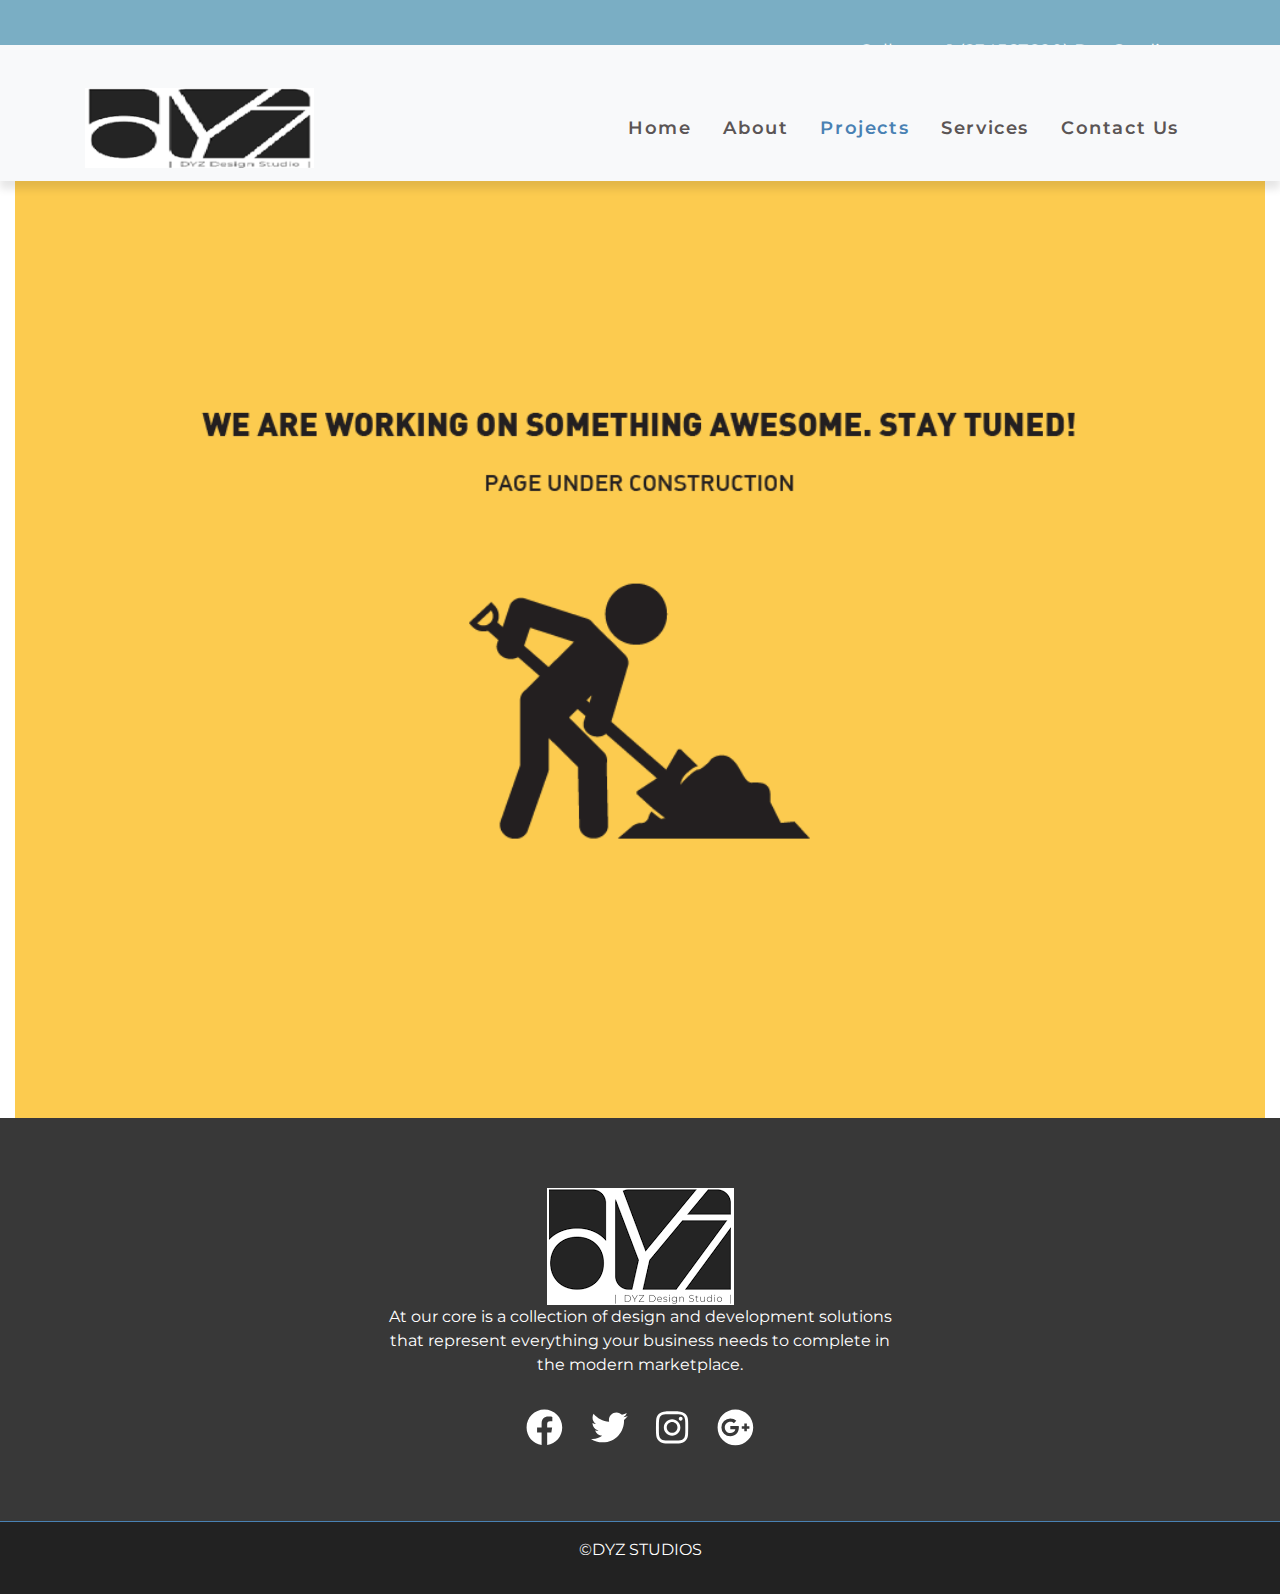
==== projects.html @ de344995 "initial commit gerald" ====
<!DOCTYPE html>
<html lang="en">
<head>
	<meta charset="UTF-8">
	<meta name="viewport" content="width=device-width, initial-scale=1.0, viewport-fit=cover">
   <meta http-equiv="X-UA-Compatible" content="ie=edge">
	<title>Dyz Studios | Landing Page </title>
	<link rel="shortcut icon" href="img/logo.png">
	
	<link rel="stylesheet" href="css/bootstrap.min.css">
	
	<link rel="stylesheet" href="css/style.css">
	
	<link href="https://fonts.googleapis.com/css?family=Montserrat:300,400,500,600,700&display=swap" rel="stylesheet">
</head>
<body>
	
	
	<div class="top-bar">
		<div class="container">
			<div class="col-12 text-right">
				<p><a href="tel:+1885555">Call us at 1 (234567890) Dyz Studios</a></p>
			</div>
		</div>
	</div>
	
    


    <!-- Navigation -->
	<nav class="navbar bg-light navbar-light navbar-expand-lg">
		<div class="container">
			
			<a href="index.html" class="navbar-brand"><img src="img/logo.png" 
				alt="logo" title="logo"></a>

			<button class="navbar-toggler" type="button" data-toggle="collapse" 
			data-target="#navbarResponsive">
				<span class="navbar-toggler-icon"></span>
			</button>
			<div class="collapse navbar-collapse" id="navbarResponsive">
				<ul class="navbar-nav ml-auto">
					<li class="nav-item"><a href="index.html" class="nav-link ">Home</a></li>
					<li class="nav-item"><a href="about.html" class="nav-link ">About</a></li>
					<li class="nav-item"><a href="projects.html" class="nav-link active">Projects</a></li>
					<li class="nav-item"><a href="services.html" class="nav-link">Services</a></li>
					<li class="nav-item"><a href="contact.html" class="nav-link">Contact Us</a></li>
				</ul>

			</div>
		</div>
	</nav>
    <!-- End Navigation -->

    <div class="col-lg"><img src="img/page.gif" alt="" class="w-100"></div>

	<!-- Start Footer -->

    <footer>
		<div class="container">
				<div class="row text-light text-center py-4 justify-content-center">

				<div class="col sm-10 col-md-8 col-lg-6"><img src="img/icon.png" alt="">
				<p>At our core is a collection of design and development solutions that represent everything 
					your business needs to complete in the modern marketplace. </p>
				
				<ul class="social pt-3">
					<li><a href="" target="blank"><i class="fab fa-facebook"></i></a></li>
					<li><a href="" target="blank"><i class="fab fa-twitter"></i></a></li>
					<li><a href="" target="blank"><i class="fab fa-instagram"></i></a></li>
					<li><a href="" target="blank"><i class="fab fa-google-plus"></i></a></li>
				</ul>
				</div>
			</div>
		</div>
	</footer>

	<!-- End Footer -->

	<!-- Start Socket -->
	
	<div class="socket text-light text-center py-3">
		<p>&copy;<a href="index.html" target="_blank">DYZ STUDIOS</a></p>
	</div>

	<!-- End Socket -->




	<!-- Script Source Files -->

	<!-- jQuery -->
	<script src="js/jquery-3.5.1.min.js"></script>
	<!-- Bootstrap 4.5 JS -->
	<script src="js/bootstrap.min.js"></script>
	<!-- Popper JS -->
	<script src="js/popper.min.js"></script>
	<!-- Font Awesome -->
	<script src="js/all.min.js"></script>

	<!-- End Script Source Files -->
</body>
</html>
---- css/style.css ----
/*-- Body Reset --*/
body {
  overflow-x: hidden;
  font-family: 'Montserrat', sans-serif;
  color: #616971;
}

/*============= TOP BAR HEADER =============*/
.top-bar {
  background: #7aaec4;
  height: 2.8rem;
  padding: .5rem 0;
}

.top-bar a {
  color: white;
  text-decoration: none;
  font-size: 1.1rem;
}


/*============= NAVIGATION =============*/
.navbar-brand img {
  height: 5rem;
}

.navbar {
  font-size: 1.15rem;
  font-weight: 600;
  letter-spacing: .1rem;
  box-shadow: 0 .5rem .5rem rgba(0, 0, 0, .1);
  z-index: 1;
}

.nav-item {
  padding: .5rem;
}

.nav-link {
  color: #5b5555!important;
}

.nav-link.active, .nav-link:hover {
  color: #4981b3!important;
}



/*============= CAROUSEL =============*/

#carousel {
  box-shadow: 0 1rem 1rem rgba(0, 0, 0, .1);
}

.carousel-inner {
  max-height: 50rem;
}

/*---Change Carousel Transition Speed --*/

.carousel-item-next,
.carousel-item-prev,
.carousel-item-active {
  transition: transform 1.2s east;
}

/*-- Carousel Content --*/
.carousel-caption {
  position: absolute;
  top: 54%;
  transform: translateY(-50%);
  text-transform: uppercase;
}

.bg-custom {
  background-color: rgba(0, 0, 0, .4);
  color: white;
  border-radius: 1rem;
}

.carousel-caption h1 {
  font-size: 3.8rem;
  text-shadow: .1rem 1rem .3rem rgba(0, 0, 0, .1);
}

.border-primary {
  border-top: .2rem solid #4989b3!important;
}

.carousel-caption h3 {
  font-size: 2.2rem;
  text-shadow: .1rem 1rem .2rem rgba(0, 0, 0, .1);
}

.btn-lg {
  border-radius: 0;
  text-transform: uppercase;
  font-size: 1rem;
  border-width: medium;
}

.btn-danger {
  background-color: #AC2615;
  border: .1rem solid #AC2615;
}

.btn-primary {
  background-color: #4981b3;
  border: .05rem solid #4989b3;
}

.btn-primary:hover, .btn-primary:focus {
  background-color: #68a0d2!important;
  border: .05rem solid #68a0d2!important;
}





/*===== FIXED BACKGROUND IMG =====*/

.fixed {
  background-image: url('../img/matrix.jpg');
  position: fixed;
}

.fixed-background {
  padding: 10rem 0;
}

.fixed-background {
  overflow: hidden; /*-- Correction for iOS --*/
}


/*-- Emoji Navbar --*/

.emoji {
  background-image: linear-gradient(to right, #4981b3, #ac2615);
  min-height: 0!important;
  padding: .4rem 0!important;
}

.emoji .svg-inline--fa {
  margin: 0 auto;
  color: white;
  font-size: 2rem;
}


/*============= FOOTER =============*/

footer {
  background-color: #383838;
  padding: 1rem 2rem 3rem;
}

.footer-img {
  height: 3.5rem;
  margin: 1.5rem auto;
}

footer p, footer a, .socket a {
  color:white;
  text-decoration: none;
}

ul.social {
  list-style-type: none;
  display: flex;
  max-width: 16rem;
  margin: 0 auto;
  padding: 0;
}

ul.social li {
  margin: 0 auto;

}

footer .svg-inline--fa {
  font-size: 2.3rem;
}

footer .svg-inline--fa:hover {
  color: #68a0d2;
}


/*============= SOCKET =============*/

.socket {
  background-color: #222222;
  border-top: .1rem solid #4981b3;
}


/*============= MEDIA QUERIES =============*/

/* Devices under 1199px (xl) */
@media (max-width: 1199.98px) {
  .carousel-caption h1 {
    font-size: 2.8rem;
  }
  
  .carousel-caption h3 {
    font-size: 1.8rem;
  }
}
/* Devices under 992px (lg) */
@media (max-width: 991.98px) {
  .carousel-caption h1 {
    font-size: 2.5rem;
  }
  
  .carousel-caption h3 {
    font-size: 1.5rem;
  }
  .btn-lg {
    font-size: .95rem;
  }
}


/*============ BOOTSTRAP BREAK POINTS:

Extra small (xs) devices (portrait phones, less than 576px)
No media query since this is the default in Bootstrap

Small (sm) devices (landscape phones, 576px and up)
@media (min-width: 576px) { ... }

Medium (md) devices (tablets, 768px and up)
@media (min-width: 768px) { ... }

Large (lg) devices (desktops, 992px and up)
@media (min-width: 992px) { ... }

Extra (xl) large devices (large desktops, 1200px and up)
@media (min-width: 1200px) { ... }

=============*/

/*-- Bootstrap Mobile Gutter Fix --*/
.row, .container-fluid {
  margin-left: 0px !important;
  margin-right: 0px !important;
}

/*-- Fixed Background Image --*/
.fixed-background {
  position: relative;
  width: 100%;
  z-index: 1000!important;
}
.fixed-wrap {
  clip: rect(0, auto, auto, 0);
  position: absolute;
  top: 0;
  left: 0;
  width: 100%;
  height: 100%;
  z-index: -999 !important;
}
.fixed {
  z-index: -999!important;
  display: block;
  top: 0;
  left: 0;
  width: 100%;
  height: 100%;
  background-size: cover;
  background-position: center center;
  -webkit-transform: translateZ(0);
  transform: translateZ(0);
  will-change: transform;
}

/*============= ABOUT PAGE =============*/

.contact {
  position: relative;
  min-height: 100vh;
  padding: 50px 100px;
  display: flex;
  justify-content: center;
  align-items: center;
  flex-direction: column;
}

.content {
  max-width: 800px;
  text-align: center;
}

content h2 {

  font-size: 36px;
  font-weight: 500;

}

.contact content p {

  font-weight: 300;

}

.container {
  width: 100%;
  display: flex;
  align-items: center;
  margin-top: 30px;

}

.contactInfo {

  width: 50%;
  display: flex;
  flex-direction: column;
}

.box {
  position: relative;
  padding: 20px 0;
  display: flex;
}

.icon {
  min-width: 60px;
  height: 60px;
  display: flex;
  align-items: center;
  border-radius: 50%;
  font-size: 22px;
}

.contactForm {
  width: 40%;
  padding: 40px;

}

.contactForm h2 {
  font-size: 30px;
  font-weight: 500;

}

.inputBox {
  position: relative;
  width: 100%;
  margin-top: 10px;

}

.inputBox input, .inputBox textarea  {
  width: 100%;
  padding: 5px 0;
  font-size: 16px;
  margin: 10px 0;
  border-bottom: 2px solid #333;
  border-top: 2px solid #333;
  border-right: 2px solid #333;
  border-left: 2px solid #333;
}
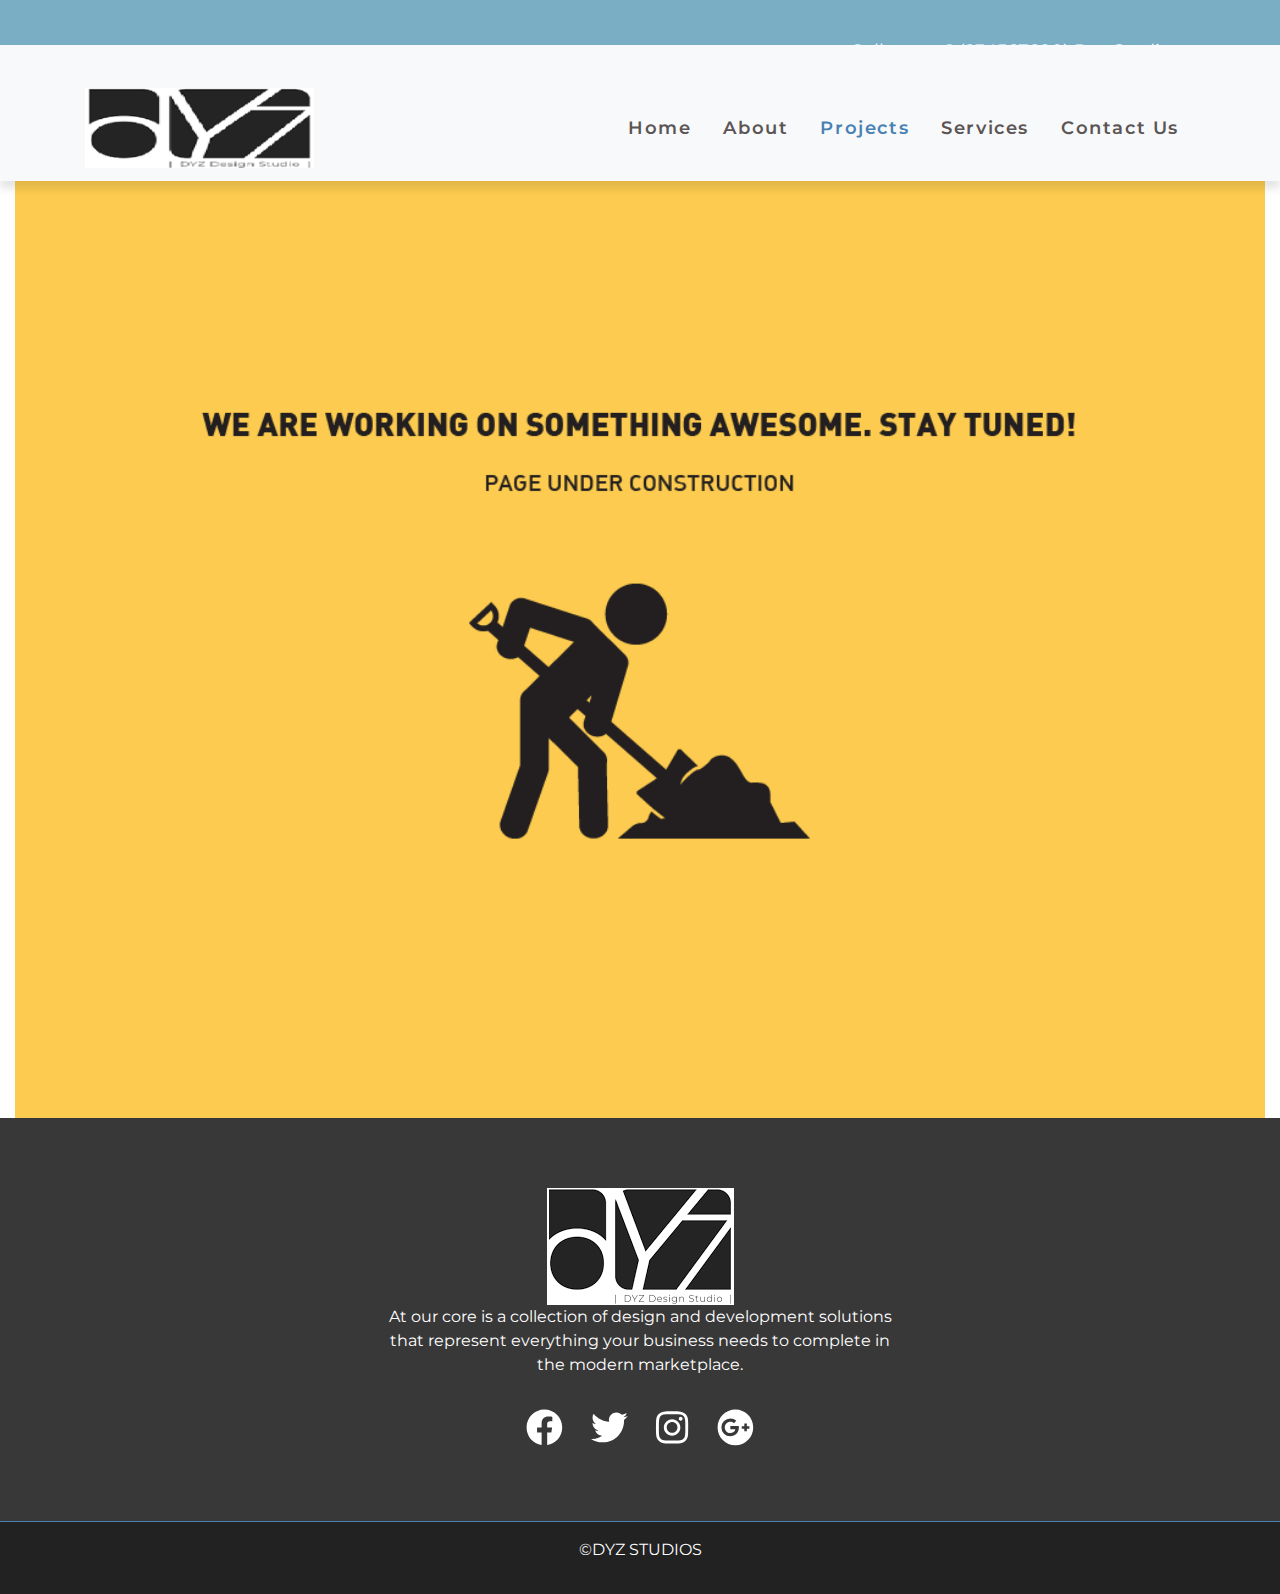
==== commit 2a1ade26: "ss" ====
--- a/projects.html
+++ b/projects.html
@@ -19,7 +19,7 @@
 	<div class="top-bar">
 		<div class="container">
 			<div class="col-12 text-right">
-				<p><a href="tel:+1885555">Call us at 1 (234567890) Dyz Studios</a></p>
+				<p><a href="tel:+1885555">Call uss at 1 (234567890) Dyz Studios</a></p>
 			</div>
 		</div>
 	</div>
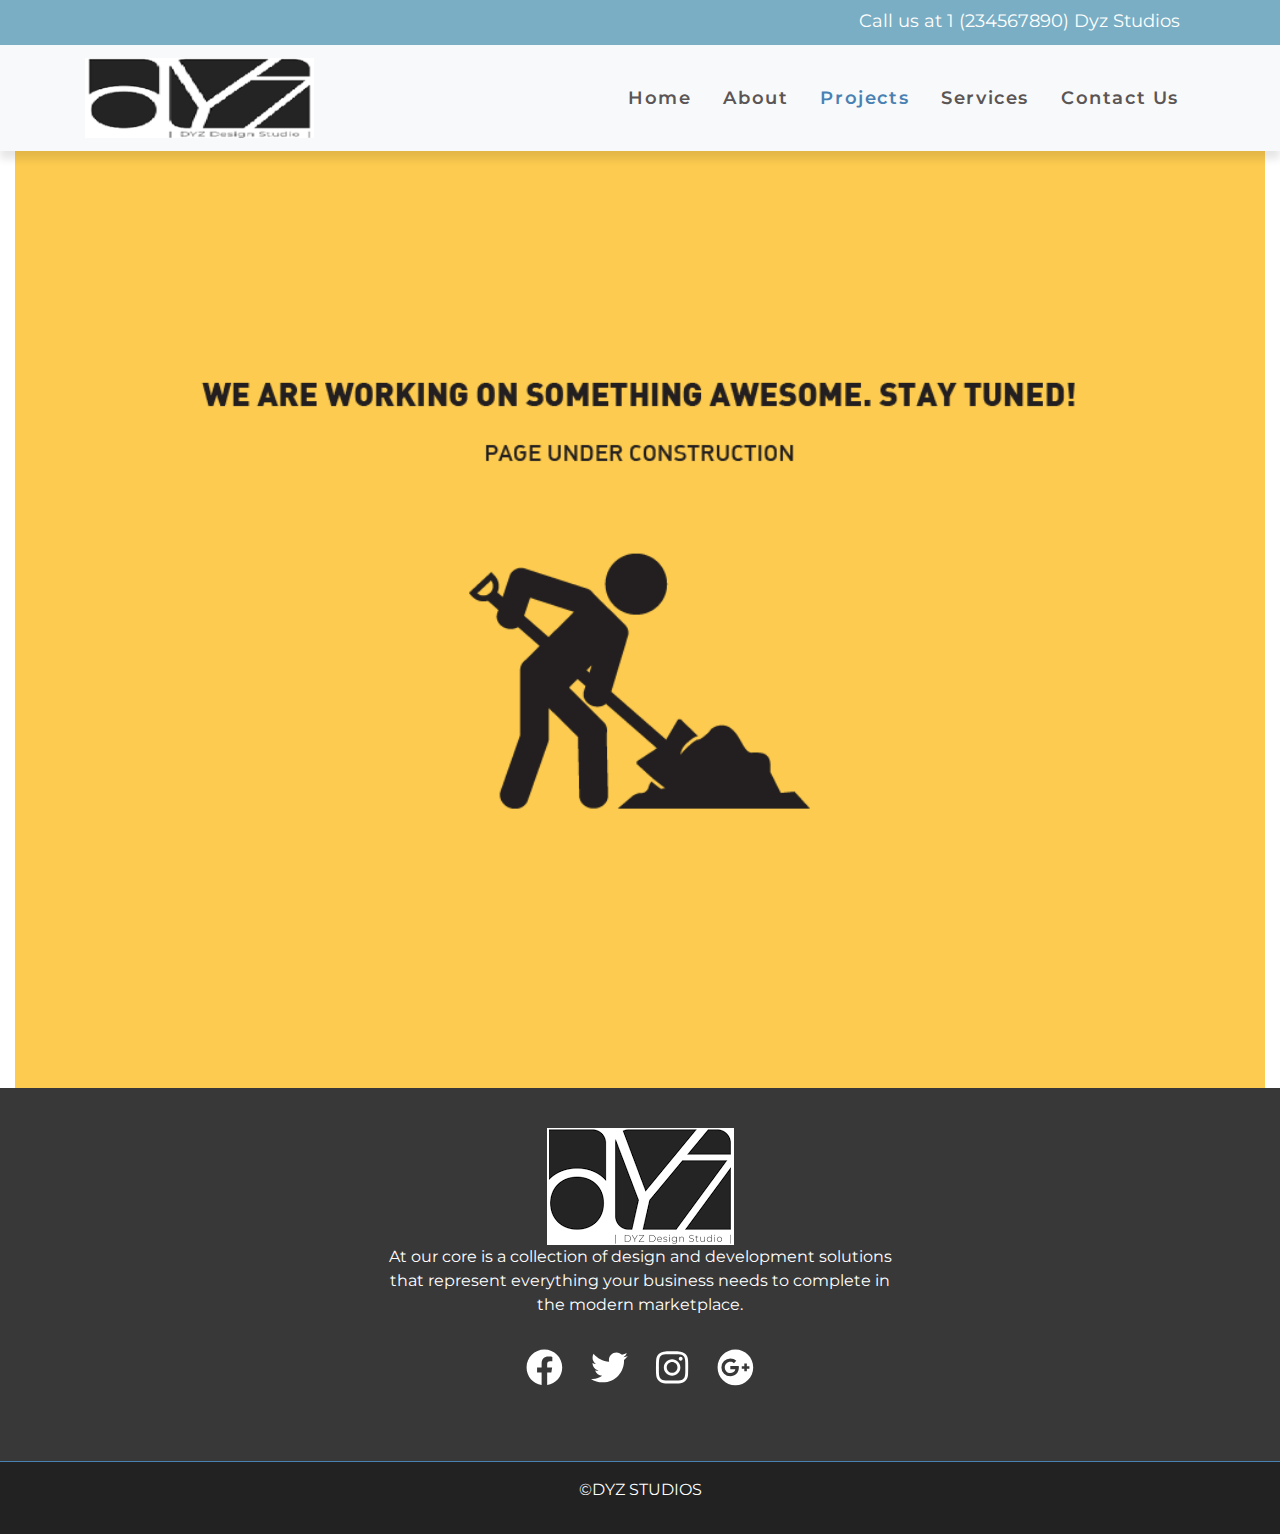
==== commit 5859c3b4: "original" ====
--- a/projects.html
+++ b/projects.html
@@ -19,7 +19,7 @@
 	<div class="top-bar">
 		<div class="container">
 			<div class="col-12 text-right">
-				<p><a href="tel:+1885555">Call uss at 1 (234567890) Dyz Studios</a></p>
+				<p><a href="tel:+1885555">Call us at 1 (234567890) Dyz Studios</a></p>
 			</div>
 		</div>
 	</div>
--- a/css/style.css
+++ b/css/style.css
@@ -276,93 +276,3 @@
   transform: translateZ(0);
   will-change: transform;
 }
-
-/*============= ABOUT PAGE =============*/
-
-.contact {
-  position: relative;
-  min-height: 100vh;
-  padding: 50px 100px;
-  display: flex;
-  justify-content: center;
-  align-items: center;
-  flex-direction: column;
-}
-
-.content {
-  max-width: 800px;
-  text-align: center;
-}
-
-content h2 {
-
-  font-size: 36px;
-  font-weight: 500;
-
-}
-
-.contact content p {
-
-  font-weight: 300;
-
-}
-
-.container {
-  width: 100%;
-  display: flex;
-  align-items: center;
-  margin-top: 30px;
-
-}
-
-.contactInfo {
-
-  width: 50%;
-  display: flex;
-  flex-direction: column;
-}
-
-.box {
-  position: relative;
-  padding: 20px 0;
-  display: flex;
-}
-
-.icon {
-  min-width: 60px;
-  height: 60px;
-  display: flex;
-  align-items: center;
-  border-radius: 50%;
-  font-size: 22px;
-}
-
-.contactForm {
-  width: 40%;
-  padding: 40px;
-
-}
-
-.contactForm h2 {
-  font-size: 30px;
-  font-weight: 500;
-
-}
-
-.inputBox {
-  position: relative;
-  width: 100%;
-  margin-top: 10px;
-
-}
-
-.inputBox input, .inputBox textarea  {
-  width: 100%;
-  padding: 5px 0;
-  font-size: 16px;
-  margin: 10px 0;
-  border-bottom: 2px solid #333;
-  border-top: 2px solid #333;
-  border-right: 2px solid #333;
-  border-left: 2px solid #333;
-}